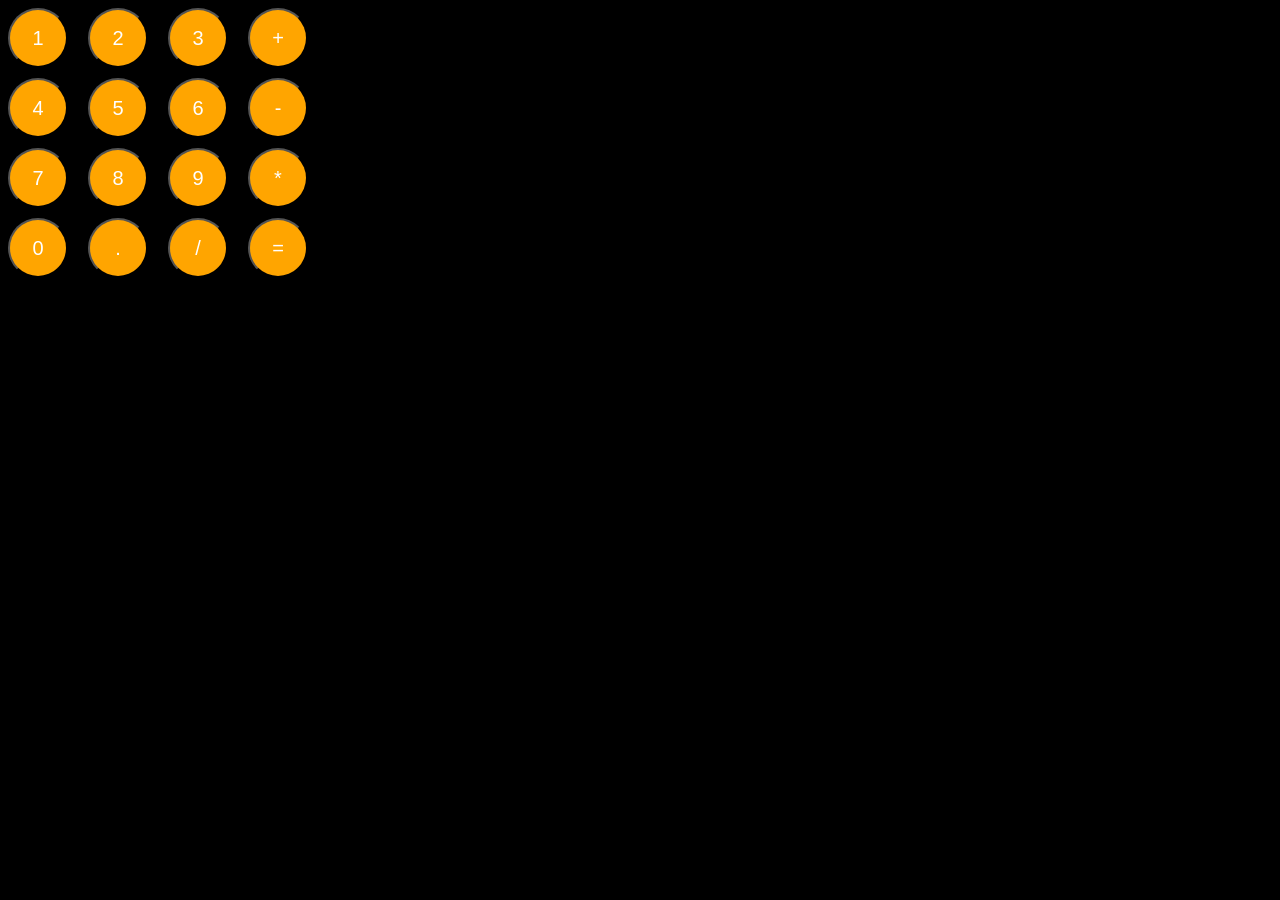
==== Calculatorproject.html @ 06e55ce7 "Basic version of calculator in console" ====
<!DOCTYPE html>
<html>
<head>
	<meta charset="utf-8">
	<meta name="viewport" content="width=device-width, initial-scale=1">
	<link rel="stylesheet" type="text/css" href="Calculatorproject.css">
	<script src="Calculatorproject.js" defer></script>
	<title>Calculator</title>
</head>
<body>
	<div class="section1">
	<button onclick="
	calculation += '1';
	console.log(calculation);">1</button>
	<button onclick="
	calculation += '2';
	console.log(calculation);">2</button>
	<button onclick="
	calculation += '3';
	console.log(calculation);">3</button>
	<button onclick="
	calculation += '+';
	console.log(calculation);">+</button><br></div>
	<div class="section2">
	<button onclick="
	calculation += '4';
	console.log(calculation);">4</button>
	<button onclick="
	calculation += '5';
	console.log(calculation);">5</button>
	<button onclick="
	calculation += '6';
	console.log(calculation);">6</button>
	<button onclick="
	calculation += '-';
	console.log(calculation);">-</button><br></div>
	<div class="section3">
	<button onclick="
	calculation += '7';
	console.log(calculation);">7</button>
	<button onclick="
	calculation += '8';
	console.log(calculation);">8</button>
	<button onclick="
	calculation += '9';
	console.log(calculation);">9</button>
	<button onclick="
	calculation += '*';
	console.log(calculation);">*</button><br></div>
	<div class="section4">
	<button onclick="
	calculation += '0';
	console.log(calculation);">0</button>
	<button onclick="
	calculation += '.';
	console.log(calculation);">.</button>
	<button onclick="
	calculation += '/';
	console.log(calculation);">/</button>
	<button onclick="
	calculation = eval(calculation);
	console.log(calculation);">=</button></div>
</body>
</html>
---- Calculatorproject.css ----
body{
	background-color: black;
}
button{
	background-color: orange;
	color: white;
	padding: 12px 24px;
	font-size: 20px;
	width: 60px;
	height: 60px;
	border-radius: 50%; /*circle*/
	/*border-end-end-radius: 50%; half circle half straight right side*/
	/*border-end-start-radius: 50%; half circle half straight left side*/
	/*border-bottom-right-radius: 50%; 2 straight slight corner circle right*/
	display: inline-flex;
	justify-content: center;
	align-items: center;
}
.section1{
	display: inline-flex;
	gap: 20px;
}
.section2{
	display: flex;
	gap: 20px;
	margin-top: 10px;
}
.section3{
	display: flex;
	gap: 20px;
	margin-top: 10px;
}
.section4{
	display: flex;
	gap: 20px;
	margin-top: 10px;
}
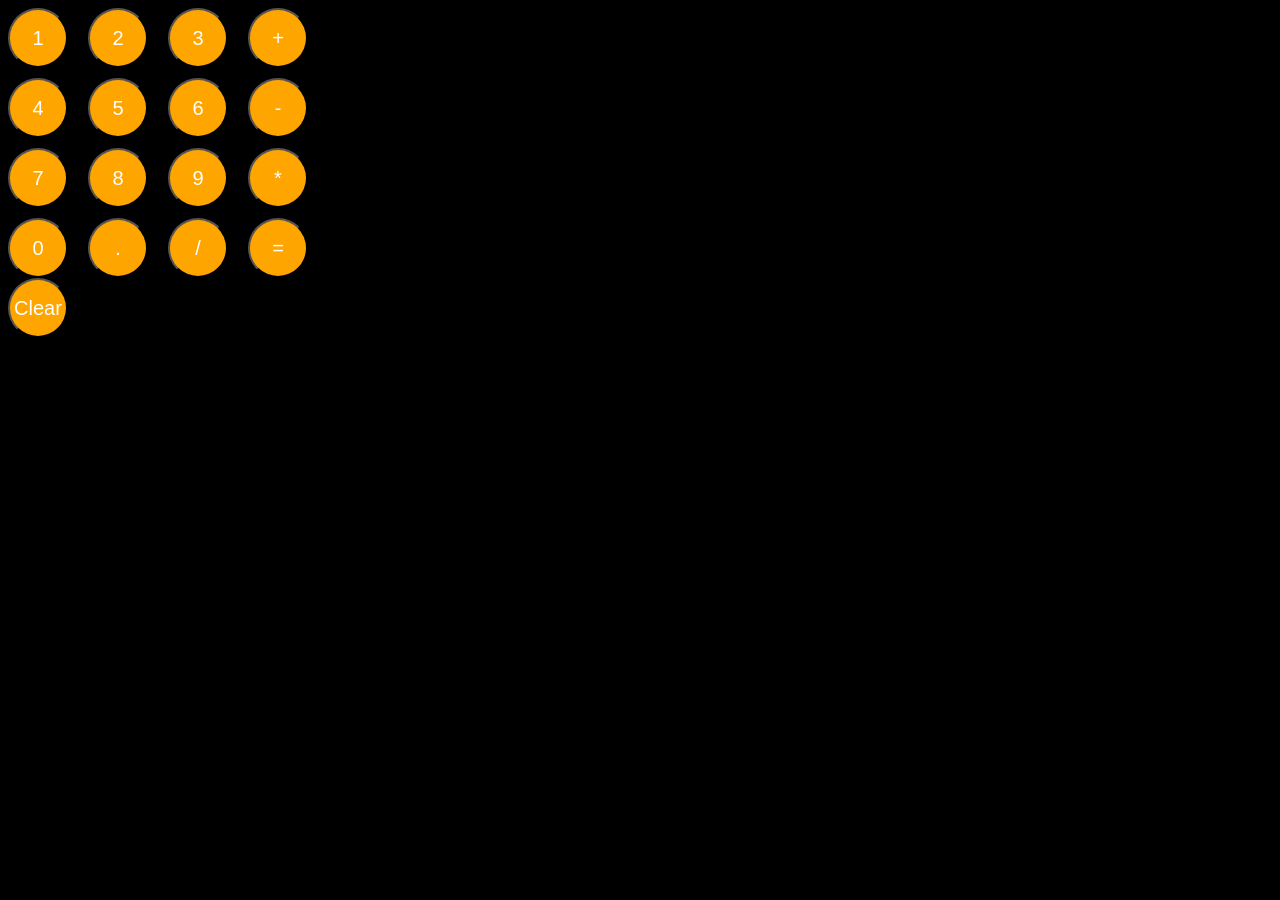
==== commit 59cc0e45: "Calculator in console version" ====
--- a/Calculatorproject.html
+++ b/Calculatorproject.html
@@ -10,55 +10,43 @@
 <body>
 	<div class="section1">
 	<button onclick="
-	calculation += '1';
-	console.log(calculation);">1</button>
+	updateCalculation('1');">1</button>
 	<button onclick="
-	calculation += '2';
-	console.log(calculation);">2</button>
+	updateCalculation('2');">2</button>
 	<button onclick="
-	calculation += '3';
-	console.log(calculation);">3</button>
+	updateCalculation('3');">3</button>
 	<button onclick="
-	calculation += '+';
-	console.log(calculation);">+</button><br></div>
+	updateCalculation('+');">+</button><br></div>
 	<div class="section2">
 	<button onclick="
-	calculation += '4';
-	console.log(calculation);">4</button>
+	updateCalculation('4');">4</button>
 	<button onclick="
-	calculation += '5';
-	console.log(calculation);">5</button>
+	updateCalculation('5');">5</button>
 	<button onclick="
-	calculation += '6';
-	console.log(calculation);">6</button>
+	updateCalculation('6');">6</button>
 	<button onclick="
-	calculation += '-';
-	console.log(calculation);">-</button><br></div>
+	updateCalculation('-');">-</button><br></div>
 	<div class="section3">
 	<button onclick="
-	calculation += '7';
-	console.log(calculation);">7</button>
+	updateCalculation('7');">7</button>
 	<button onclick="
-	calculation += '8';
-	console.log(calculation);">8</button>
+	updateCalculation('8');">8</button>
 	<button onclick="
-	calculation += '9';
-	console.log(calculation);">9</button>
+	updateCalculation('9');">9</button>
 	<button onclick="
-	calculation += '*';
-	console.log(calculation);">*</button><br></div>
+	updateCalculation('*');">*</button><br></div>
 	<div class="section4">
 	<button onclick="
-	calculation += '0';
-	console.log(calculation);">0</button>
+	updateCalculation('0');">0</button>
 	<button onclick="
-	calculation += '.';
-	console.log(calculation);">.</button>
+	updateCalculation('.');">.</button>
 	<button onclick="
-	calculation += '/';
-	console.log(calculation);">/</button>
+	updateCalculation('/');">/</button>
 	<button onclick="
 	calculation = eval(calculation);
 	console.log(calculation);">=</button></div>
+	<button onclick="
+	calculation = '';
+	console.log('Cleared.')">Clear</button>
 </body>
 </html>
